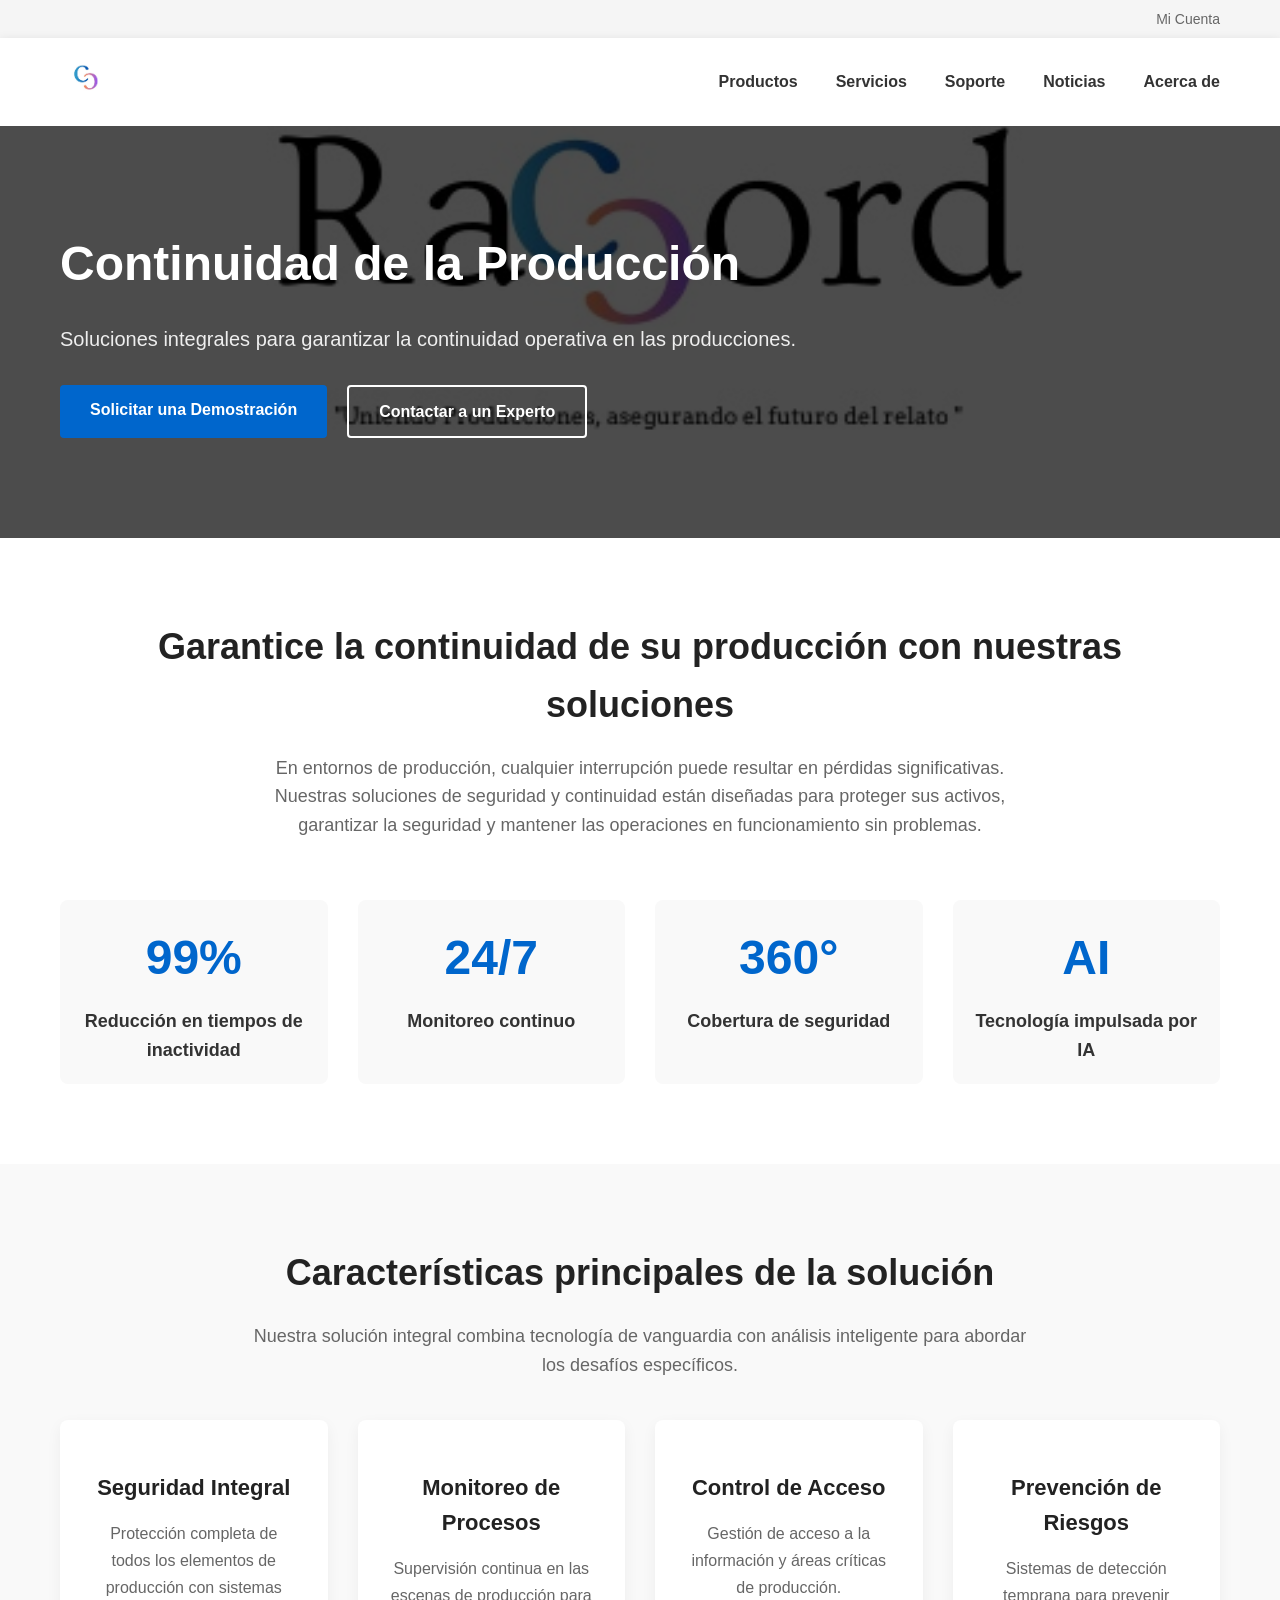
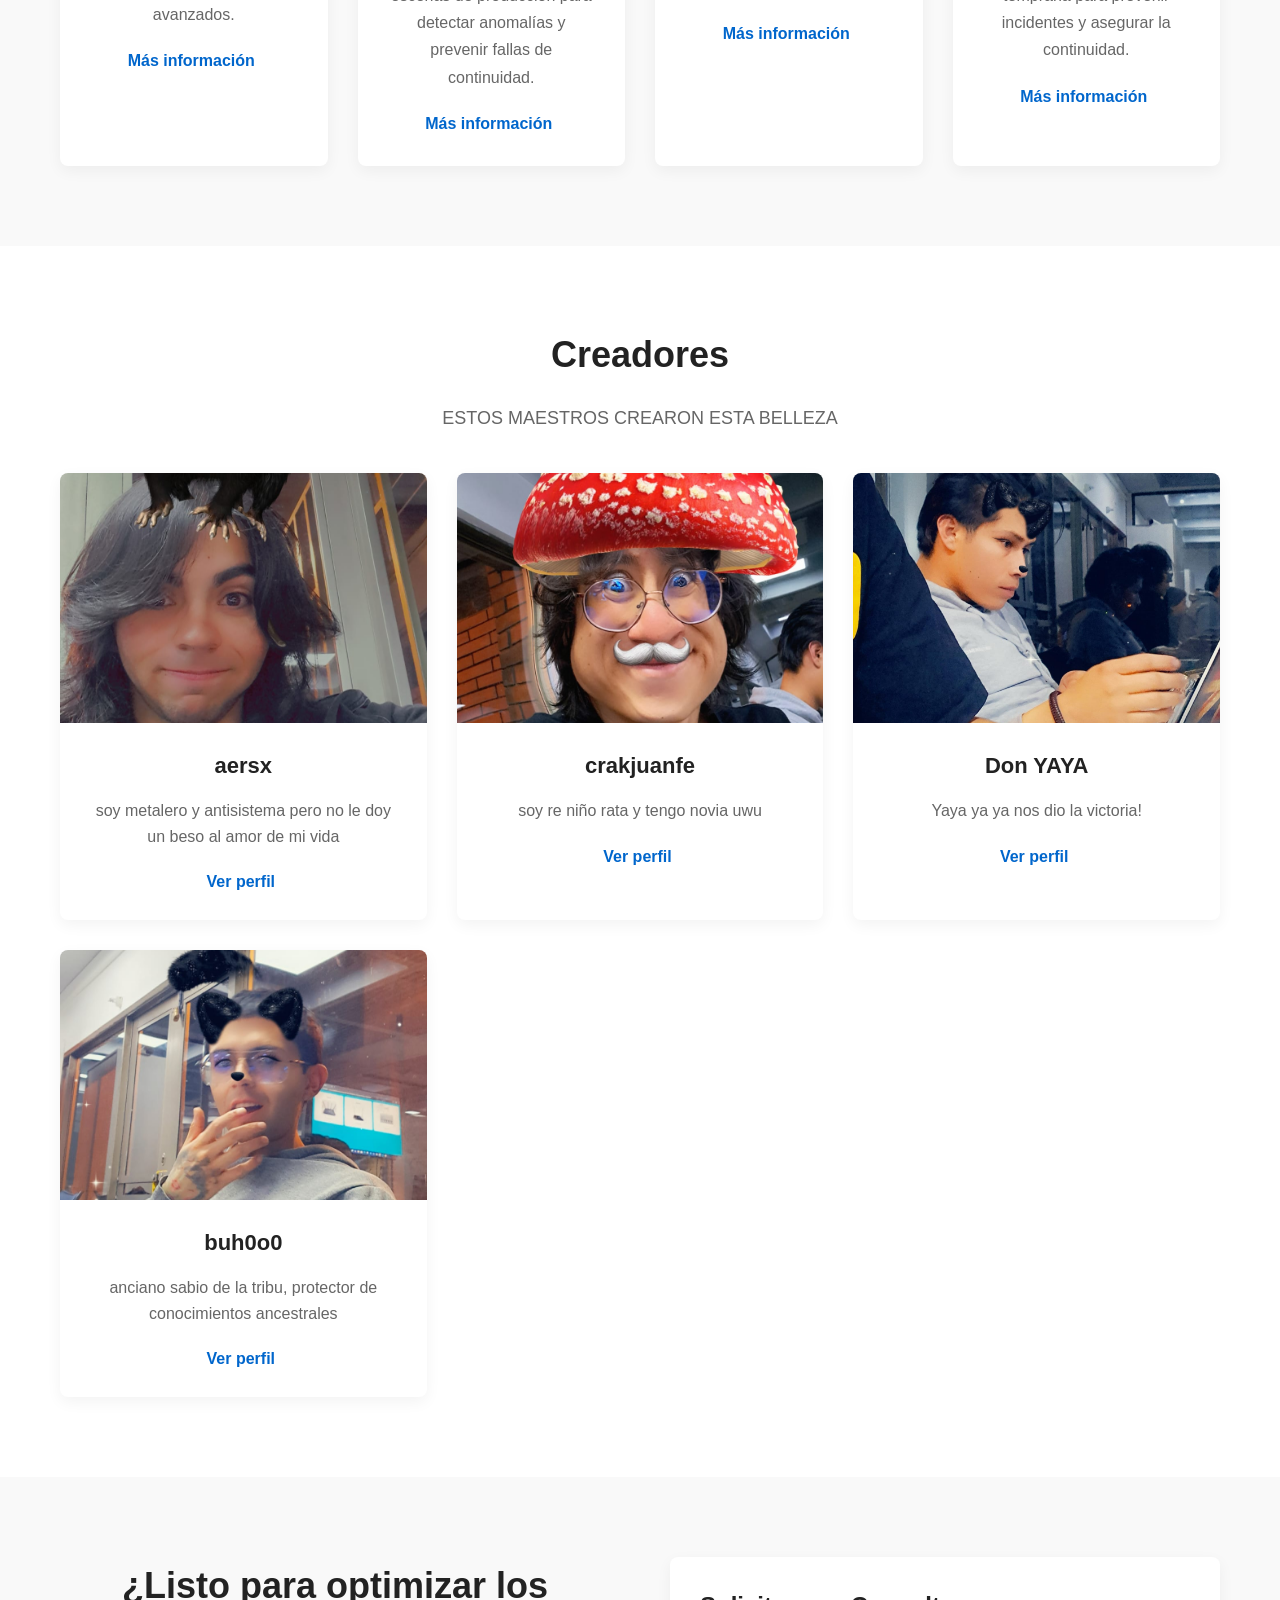
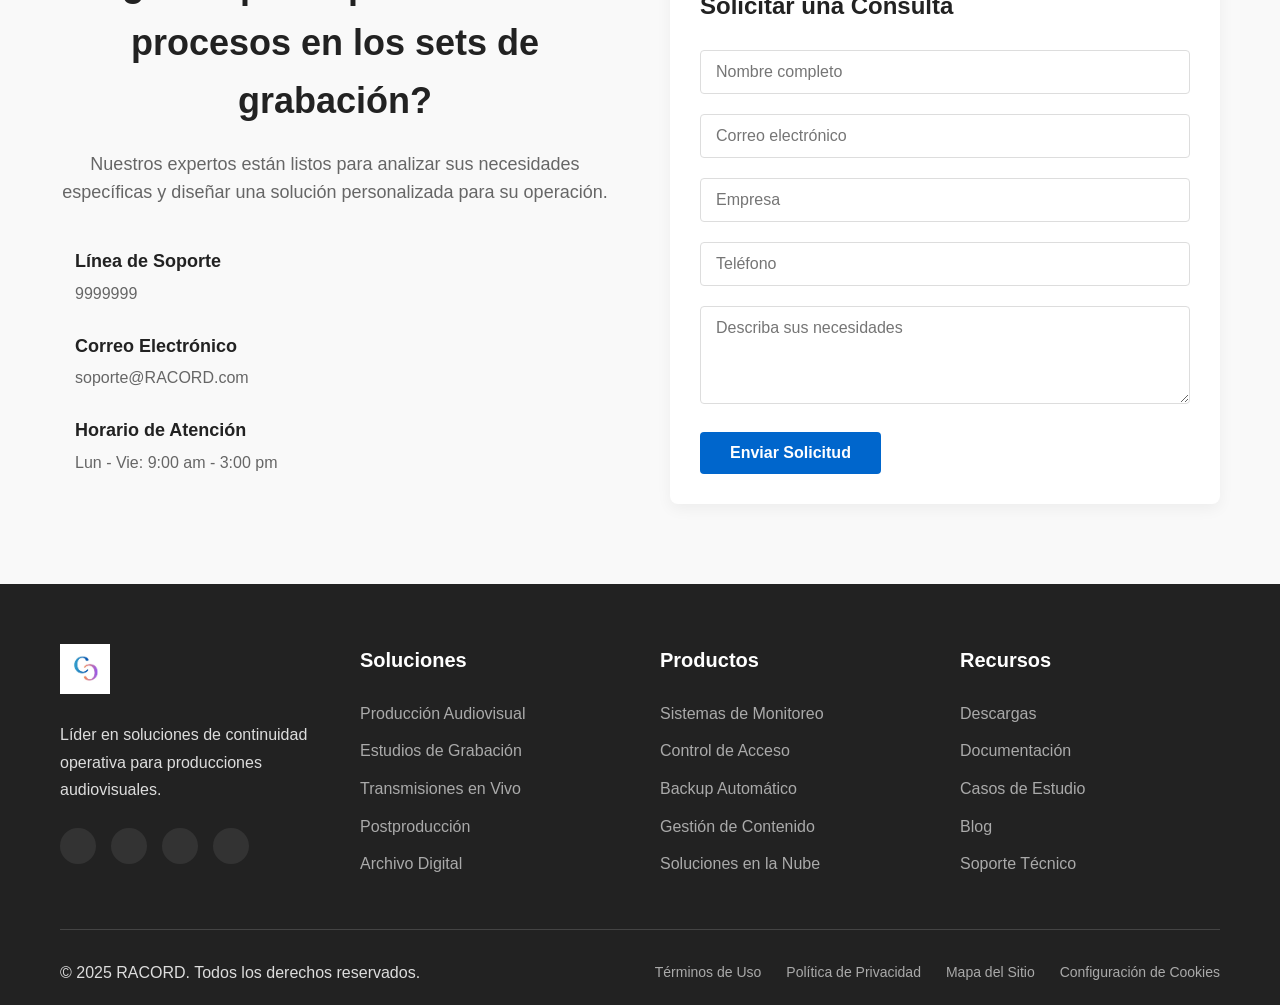
==== index.html @ 3006184e "rutas3" ====
<!DOCTYPE html>
<html lang="en">
<head>
    <meta charset="UTF-8">
    <meta name="viewport" content="width=device-width, initial-scale=1.0">
    <link rel="stylesheet" href="/index.css">
    <title>RACORD</title>
</head>
<body>
    <!-- Cabecera y Menú -->
    <header class="cabecera">
        <div class="barra-superior">
            <div class="contenedor">
                <div class="contenido-barra-superior">
                    <div class="selector-region">
                        <!-- Vacío según tu código -->
                    </div>
                    <div class="enlaces-superiores">
                        <a href="#"><i class="fas fa-user"></i> Mi Cuenta</a>
                    </div>
                </div>
            </div>
        </div>
        
        <nav class="navegacion-principal">
            <div class="contenedor">
                <div class="contenido-navegacion">
                    <div class="logo">
                        <a href="#">
                            <img src="/contrateminilogo.jpeg" alt="Logo RACORD">
                        </a>
                    </div>
                    
                    <ul class="menu-navegacion">
                        <li><a href="#"><i class="fas fa-bars"></i> Productos</a></li>
                        <li><a href="#"><i class="fas fa-cloud"></i> Servicios</a></li>
                        <li><a href="#"><i class="fas fa-rocket"></i> Soporte</a></li>
                        <li><a href="#"><i class="fas fa-newspaper"></i> Noticias</a></li>
                        <li><a href="#"><i class="fas fa-info-circle"></i> Acerca de</a></li>
                    </ul>
                    
                    <div class="boton-menu-movil">
                        <i class="fas fa-bars"></i>
                    </div>
                </div>
            </div>
        </nav>
    </header>

    <!-- Sección Principal -->
    <section class="seccion-principal">
        <div class="contenedor">
            <div class="contenido-principal">
                <h1 class="titulo-principal">Continuidad de la Producción</h1>
                <p class="descripcion-principal">
                    Soluciones integrales para garantizar la continuidad operativa en las producciones.
                </p>
                
                <div class="acciones-principal">
                    <a href="#" class="boton boton-primario">Solicitar una Demostración</a>
                    <a href="#" class="boton boton-secundario">Contactar a un Experto</a>
                </div>
            </div>
        </div>
    </section>

    <!-- Contenido Central -->
    <main class="contenido-central">
        <!-- Sección de Introducción -->
        <section class="seccion-introduccion">
            <div class="contenedor">
                <h2 class="titulo-seccion">Garantice la continuidad de su producción con nuestras soluciones</h2>
                <p class="descripcion-seccion">
                    En entornos de producción, cualquier interrupción puede resultar en pérdidas significativas. 
                    Nuestras soluciones de seguridad y continuidad están diseñadas para proteger sus activos, garantizar la seguridad 
                    y mantener las operaciones en funcionamiento sin problemas.
                </p>
                
                <div class="cuadricula-estadisticas">
                    <div class="item-estadistica">
                        <div class="numero-estadistica">99%</div>
                        <div class="texto-estadistica">Reducción en tiempos de inactividad</div>
                    </div>
                    <div class="item-estadistica">
                        <div class="numero-estadistica">24/7</div>
                        <div class="texto-estadistica">Monitoreo continuo</div>
                    </div>
                    <div class="item-estadistica">
                        <div class="numero-estadistica">360°</div>
                        <div class="texto-estadistica">Cobertura de seguridad</div>
                    </div>
                    <div class="item-estadistica">
                        <div class="numero-estadistica">AI</div>
                        <div class="texto-estadistica">Tecnología impulsada por IA</div>
                    </div>
                </div>
            </div>
        </section>

        <!-- Sección de Características -->
        <section class="seccion-caracteristicas">
            <div class="contenedor">
                <h2 class="titulo-seccion">Características principales de la solución</h2>
                <p class="descripcion-seccion">
                    Nuestra solución integral combina tecnología de vanguardia con análisis inteligente para 
                    abordar los desafíos específicos.
                </p>
                
                <div class="cuadricula-caracteristicas">
                    <div class="tarjeta-caracteristica">
                        <div class="icono-caracteristica">
                            <i class="fas fa-shield-alt"></i>
                        </div>
                        <h3 class="titulo-caracteristica">Seguridad Integral</h3>
                        <p class="descripcion-caracteristica">
                            Protección completa de todos los elementos de producción con sistemas avanzados.
                        </p>
                        <a href="#" class="enlace-caracteristica">Más información <i class="fas fa-arrow-right"></i></a>
                    </div>
                    
                    <div class="tarjeta-caracteristica">
                        <div class="icono-caracteristica">
                            <i class="fas fa-video"></i>
                        </div>
                        <h3 class="titulo-caracteristica">Monitoreo de Procesos</h3>
                        <p class="descripcion-caracteristica">
                            Supervisión continua en las escenas de producción para detectar anomalías y prevenir fallas de continuidad.
                        </p>
                        <a href="#" class="enlace-caracteristica">Más información <i class="fas fa-arrow-right"></i></a>
                    </div>
                    
                    <div class="tarjeta-caracteristica">
                        <div class="icono-caracteristica">
                            <i class="fas fa-user-check"></i>
                        </div>
                        <h3 class="titulo-caracteristica">Control de Acceso</h3>
                        <p class="descripcion-caracteristica">
                            Gestión de acceso a la información y áreas críticas de producción.
                        </p>
                        <a href="#" class="enlace-caracteristica">Más información <i class="fas fa-arrow-right"></i></a>
                    </div>
                    
                    <div class="tarjeta-caracteristica">
                        <div class="icono-caracteristica">
                            <i class="fas fa-fire"></i>
                        </div>
                        <h3 class="titulo-caracteristica">Prevención de Riesgos</h3>
                        <p class="descripcion-caracteristica">
                            Sistemas de detección temprana para prevenir incidentes y asegurar la continuidad.
                        </p>
                        <a href="#" class="enlace-caracteristica">Más información <i class="fas fa-arrow-right"></i></a>
                    </div>
                </div>
            </div>
        </section>

        <!-- Sección de Creadores -->
        <section class="seccion-creadores">
            <div class="contenedor">
                <h2 class="titulo-seccion">Creadores</h2>
                <p class="descripcion-seccion">
                    ESTOS MAESTROS CREARON ESTA BELLEZA
                </p>
                
                <div class="cuadricula-creadores">
                    <div class="tarjeta-creador">
                        <div class="imagen-creador">
                            <img src="/camilo.jpeg" alt="Creador 1">
                        </div>
                        <div class="info-creador">
                            <h3 class="nombre-creador">aersx</h3>
                            <p class="descripcion-creador">
                                soy metalero y antisistema pero no le doy un beso al amor de mi vida
                            </p>
                            <a href="#" class="enlace-creador">Ver perfil <i class="fas fa-arrow-right"></i></a>
                        </div>
                    </div>
                    
                    <div class="tarjeta-creador">
                        <div class="imagen-creador">
                            <img src="/juan.jpeg" alt="Creador 2">
                        </div>
                        <div class="info-creador">
                            <h3 class="nombre-creador">crakjuanfe</h3>
                            <p class="descripcion-creador">
                                soy re niño rata y tengo novia uwu
                            </p>
                            <a href="#" class="enlace-creador">Ver perfil <i class="fas fa-arrow-right"></i></a>
                        </div>
                    </div>
                    
                    <div class="tarjeta-creador">
                        <div class="imagen-creador">
                            <img src="/yaya.jpeg" alt="Creador 3">
                        </div>
                        <div class="info-creador">
                            <h3 class="nombre-creador">Don YAYA</h3>
                            <p class="descripcion-creador">
                               Yaya ya ya nos dio la victoria!
                            </p>
                            <a href="#" class="enlace-creador">Ver perfil <i class="fas fa-arrow-right"></i></a>
                        </div>
                    </div>

                    <div class="tarjeta-creador">
                        <div class="imagen-creador">
                            <img src="/buho.jpeg" alt="Creador 3">
                        </div>
                        <div class="info-creador">
                            <h3 class="nombre-creador">buh0o0</h3>
                            <p class="descripcion-creador">
                                anciano sabio de la tribu, protector de conocimientos ancestrales 
                            </p>
                            <a href="#" class="enlace-creador">Ver perfil <i class="fas fa-arrow-right"></i></a>
                        </div>
                    </div>
                </div>
            </div>
        </section>

        <!-- Sección de Contacto -->
        <section class="seccion-contacto">
            <div class="contenedor">
                <div class="contenido-contacto">
                    <div class="texto-contacto">
                        <h2 class="titulo-seccion">¿Listo para optimizar los procesos en los sets de grabación?</h2>
                        <p class="descripcion-seccion">
                            Nuestros expertos están listos para analizar sus necesidades específicas y 
                            diseñar una solución personalizada para su operación.
                        </p>
                        
                        <div class="info-contacto">
                            <div class="item-contacto">
                                <i class="fas fa-phone-alt"></i>
                                <div>
                                    <h4>Línea de Soporte</h4>
                                    <p>9999999</p>
                                </div>
                            </div>
                            
                            <div class="item-contacto">
                                <i class="fas fa-envelope"></i>
                                <div>
                                    <h4>Correo Electrónico</h4>
                                    <p>soporte@RACORD.com</p>
                                </div>
                            </div>
                            
                            <div class="item-contacto">
                                <i class="fas fa-clock"></i>
                                <div>
                                    <h4>Horario de Atención</h4>
                                    <p>Lun - Vie: 9:00 am - 3:00 pm</p>
                                </div>
                            </div>
                        </div>
                    </div>
                    
                    <div class="formulario-contacto">
                        <h3>Solicitar una Consulta</h3>
                        <form id="formularioContacto">
                            <div class="grupo-formulario">
                                <input type="text" placeholder="Nombre completo" required>
                            </div>
                            <div class="grupo-formulario">
                                <input type="email" placeholder="Correo electrónico" required>
                            </div>
                            <div class="grupo-formulario">
                                <input type="text" placeholder="Empresa">
                            </div>
                            <div class="grupo-formulario">
                                <input type="tel" placeholder="Teléfono">
                            </div>
                            <div class="grupo-formulario">
                                <textarea placeholder="Describa sus necesidades" rows="4"></textarea>
                            </div>
                            <button type="submit" class="boton boton-primario">Enviar Solicitud</button>
                        </form>
                    </div>
                </div>
            </div>
        </section>
    </main>

    <!-- Pie de Página -->
    <footer class="pie-pagina">
        <div class="contenedor">
            <div class="contenido-pie">
                <div class="seccion-pie">
                    <div class="logo-pie">
                        <img src="/src/img/contrateminilogo.jpeg" alt="Logo RACORD">
                    </div>
                    <p class="descripcion-pie">
                        Líder en soluciones de continuidad operativa para producciones audiovisuales.
                    </p>
                    <div class="enlaces-sociales">
                        <a href="#"><i class="fab fa-facebook-f"></i></a>
                        <a href="#"><i class="fab fa-twitter"></i></a>
                        <a href="#"><i class="fab fa-linkedin-in"></i></a>
                        <a href="#"><i class="fab fa-youtube"></i></a>
                    </div>
                </div>
                
                <div class="seccion-pie">
                    <h4 class="titulo-pie">Soluciones</h4>
                    <ul class="enlaces-pie">
                        <li><a href="#">Producción Audiovisual</a></li>
                        <li><a href="#">Estudios de Grabación</a></li>
                        <li><a href="#">Transmisiones en Vivo</a></li>
                        <li><a href="#">Postproducción</a></li>
                        <li><a href="#">Archivo Digital</a></li>
                    </ul>
                </div>
                
                <div class="seccion-pie">
                    <h4 class="titulo-pie">Productos</h4>
                    <ul class="enlaces-pie">
                        <li><a href="#">Sistemas de Monitoreo</a></li>
                        <li><a href="#">Control de Acceso</a></li>
                        <li><a href="#">Backup Automático</a></li>
                        <li><a href="#">Gestión de Contenido</a></li>
                        <li><a href="#">Soluciones en la Nube</a></li>
                    </ul>
                </div>
                
                <div class="seccion-pie">
                    <h4 class="titulo-pie">Recursos</h4>
                    <ul class="enlaces-pie">
                        <li><a href="#">Descargas</a></li>
                        <li><a href="#">Documentación</a></li>
                        <li><a href="#">Casos de Estudio</a></li>
                        <li><a href="#">Blog</a></li>
                        <li><a href="#">Soporte Técnico</a></li>
                    </ul>
                </div>
            </div>
            
            <div class="pie-inferior">
                <div class="derechos-autor">
                    © 2025 RACORD. Todos los derechos reservados.
                </div>
                <div class="enlaces-inferiores">
                    <a href="#">Términos de Uso</a>
                    <a href="#">Política de Privacidad</a>
                    <a href="#">Mapa del Sitio</a>
                    <a href="#">Configuración de Cookies</a>
                </div>
            </div>
        </div>
    </footer>
</body>
</html>
---- index.css ----
/* estilos.css - Nombres de clase de estudiante */

/* Reset y estilos base */
* {
    margin: 0;
    padding: 0;
    box-sizing: border-box;
}

body {
    font-family: 'Open Sans', sans-serif;
    color: #333;
    line-height: 1.6;
}

.contenedor {
    width: 100%;
    max-width: 1200px;
    margin: 0 auto;
    padding: 0 20px;
}

/* Cabecera */
.barra-superior {
    background-color: #f5f5f5;
    padding: 8px 0;
    font-size: 14px;
}

.contenido-barra-superior {
    display: flex;
    justify-content: space-between;
    align-items: center;
}

.selector-region {
    display: flex;
    align-items: center;
    gap: 8px;
    cursor: pointer;
}

.enlaces-superiores {
    display: flex;
    gap: 20px;
}

.enlaces-superiores a {
    color: #666;
    text-decoration: none;
    display: flex;
    align-items: center;
    gap: 5px;
}

.enlaces-superiores a:hover {
    color: #0066cc;
}

/* Navegación principal */
.navegacion-principal {
    background-color: #fff;
    box-shadow: 0 2px 10px rgba(0, 0, 0, 0.1);
    padding: 15px 0;
}

.contenido-navegacion {
    display: flex;
    justify-content: space-between;
    align-items: center;
}

.logo img {
    height: 50px;
}

.menu-navegacion {
    display: flex;
    list-style: none;
    gap: 30px;
}

.menu-navegacion li a {
    text-decoration: none;
    color: #333;
    font-weight: 600;
    font-size: 16px;
    display: flex;
    align-items: center;
    gap: 8px;
}

.menu-navegacion li a:hover {
    color: #0066cc;
}

.boton-menu-movil {
    display: none;
    font-size: 24px;
    cursor: pointer;
}

/* Sección Principal */
.seccion-principal {
    background: linear-gradient(rgba(0, 0, 0, 0.7), rgba(0, 0, 0, 0.7)), 
                url('/logo.jpeg');
    background-size: cover;
    background-position: center;
    color: white;
    padding: 100px 0;
}

.titulo-principal {
    font-size: 48px;
    font-weight: 700;
    margin-bottom: 20px;
    font-family: 'Roboto', sans-serif;
}

.descripcion-principal {
    font-size: 20px;
    max-width: 800px;
    margin-bottom: 30px;
    color: #eee;
}

.acciones-principal {
    display: flex;
    gap: 20px;
}

/* Botones */
.boton {
    padding: 12px 30px;
    border-radius: 4px;
    text-decoration: none;
    font-weight: 600;
    display: inline-block;
    transition: all 0.3s ease;
    border: none;
    cursor: pointer;
    font-size: 16px;
}

.boton-primario {
    background-color: #0066cc;
    color: white;
}

.boton-primario:hover {
    background-color: #0052a3;
    transform: translateY(-2px);
}

.boton-secundario {
    background-color: transparent;
    color: white;
    border: 2px solid white;
}

.boton-secundario:hover {
    background-color: rgba(255, 255, 255, 0.1);
    transform: translateY(-2px);
}

/* Secciones comunes */
.titulo-seccion {
    font-size: 36px;
    font-weight: 700;
    margin-bottom: 20px;
    color: #222;
    font-family: 'Roboto', sans-serif;
    text-align: center;
}

.descripcion-seccion {
    font-size: 18px;
    color: #666;
    max-width: 800px;
    margin: 0 auto 40px;
    text-align: center;
}

/* Sección de Introducción */
.seccion-introduccion {
    padding: 80px 0;
    text-align: center;
}

.cuadricula-estadisticas {
    display: grid;
    grid-template-columns: repeat(4, 1fr);
    gap: 30px;
    margin-top: 60px;
}

.item-estadistica {
    text-align: center;
    padding: 20px;
    background-color: #f9f9f9;
    border-radius: 8px;
    transition: transform 0.3s ease;
}

.item-estadistica:hover {
    transform: translateY(-5px);
    box-shadow: 0 5px 15px rgba(0, 0, 0, 0.1);
}

.numero-estadistica {
    font-size: 48px;
    font-weight: 700;
    color: #0066cc;
    margin-bottom: 10px;
}

.texto-estadistica {
    font-size: 18px;
    color: #333;
    font-weight: 600;
}

/* Sección de Características */
.seccion-caracteristicas {
    padding: 80px 0;
    background-color: #f9f9f9;
}

.cuadricula-caracteristicas {
    display: grid;
    grid-template-columns: repeat(4, 1fr);
    gap: 30px;
}

.tarjeta-caracteristica {
    background-color: white;
    padding: 30px;
    border-radius: 8px;
    box-shadow: 0 5px 15px rgba(0, 0, 0, 0.05);
    transition: transform 0.3s ease;
    text-align: center;
}

.tarjeta-caracteristica:hover {
    transform: translateY(-10px);
}

.icono-caracteristica {
    font-size: 40px;
    color: #0066cc;
    margin-bottom: 20px;
}

.titulo-caracteristica {
    font-size: 22px;
    font-weight: 700;
    margin-bottom: 15px;
    color: #222;
}

.descripcion-caracteristica {
    color: #666;
    margin-bottom: 20px;
    line-height: 1.7;
}

.enlace-caracteristica {
    color: #0066cc;
    text-decoration: none;
    font-weight: 600;
    display: flex;
    align-items: center;
    justify-content: center;
    gap: 5px;
}

.enlace-caracteristica:hover {
    text-decoration: underline;
}

/* Sección de Creadores */
.seccion-creadores {
    padding: 80px 0;
}

.cuadricula-creadores {
    display: grid;
    grid-template-columns: repeat(3, 1fr);
    gap: 30px;
}

.tarjeta-creador {
    background-color: white;
    border-radius: 8px;
    overflow: hidden;
    box-shadow: 0 5px 15px rgba(0, 0, 0, 0.05);
    transition: transform 0.3s ease;
}

.tarjeta-creador:hover {
    transform: translateY(-10px);
}

.imagen-creador {
    height: 250px;
    overflow: hidden;
}

.imagen-creador img {
    width: 100%;
    height: 100%;
    object-fit: cover;
    transition: transform 0.5s ease;
}

.tarjeta-creador:hover .imagen-creador img {
    transform: scale(1.05);
}

.info-creador {
    padding: 25px;
    text-align: center;
}

.nombre-creador {
    font-size: 22px;
    font-weight: 700;
    margin-bottom: 15px;
    color: #222;
}

.descripcion-creador {
    color: #666;
    margin-bottom: 20px;
    line-height: 1.6;
}

.enlace-creador {
    color: #0066cc;
    text-decoration: none;
    font-weight: 600;
    display: flex;
    align-items: center;
    justify-content: center;
    gap: 5px;
}

.enlace-creador:hover {
    text-decoration: underline;
}

/* Sección de Contacto */
.seccion-contacto {
    padding: 80px 0;
    background-color: #f9f9f9;
}

.contenido-contacto {
    display: grid;
    grid-template-columns: 1fr 1fr;
    gap: 60px;
    align-items: start;
}

.info-contacto {
    margin-top: 30px;
}

.item-contacto {
    display: flex;
    align-items: center;
    gap: 15px;
    margin-bottom: 25px;
}

.item-contacto i {
    font-size: 24px;
    color: #0066cc;
}

.item-contacto h4 {
    font-size: 18px;
    margin-bottom: 5px;
    color: #222;
}

.item-contacto p {
    color: #666;
}

.formulario-contacto {
    background-color: white;
    padding: 30px;
    border-radius: 8px;
    box-shadow: 0 5px 15px rgba(0, 0, 0, 0.05);
}

.formulario-contacto h3 {
    font-size: 24px;
    margin-bottom: 25px;
    color: #222;
}

.grupo-formulario {
    margin-bottom: 20px;
}

.grupo-formulario input,
.grupo-formulario textarea {
    width: 100%;
    padding: 12px 15px;
    border: 1px solid #ddd;
    border-radius: 4px;
    font-family: 'Open Sans', sans-serif;
    font-size: 16px;
}

.grupo-formulario input:focus,
.grupo-formulario textarea:focus {
    outline: none;
    border-color: #0066cc;
}

/* Pie de Página */
.pie-pagina {
    background-color: #222;
    color: #ddd;
    padding: 60px 0 20px;
}

.contenido-pie {
    display: grid;
    grid-template-columns: repeat(4, 1fr);
    gap: 40px;
    margin-bottom: 40px;
}

.logo-pie img {
    height: 50px;
    margin-bottom: 20px;
}

.descripcion-pie {
    margin-bottom: 25px;
    line-height: 1.7;
}

.enlaces-sociales {
    display: flex;
    gap: 15px;
}

.enlaces-sociales a {
    display: flex;
    align-items: center;
    justify-content: center;
    width: 36px;
    height: 36px;
    background-color: #333;
    color: white;
    border-radius: 50%;
    text-decoration: none;
    transition: background-color 0.3s ease;
}

.enlaces-sociales a:hover {
    background-color: #0066cc;
}

.titulo-pie {
    font-size: 20px;
    color: white;
    margin-bottom: 25px;
    font-weight: 700;
}

.enlaces-pie {
    list-style: none;
}

.enlaces-pie li {
    margin-bottom: 12px;
}

.enlaces-pie a {
    color: #aaa;
    text-decoration: none;
    transition: color 0.3s ease;
}

.enlaces-pie a:hover {
    color: white;
}

.pie-inferior {
    padding-top: 30px;
    border-top: 1px solid #444;
    display: flex;
    justify-content: space-between;
    align-items: center;
    flex-wrap: wrap;
}

.enlaces-inferiores {
    display: flex;
    gap: 25px;
}

.enlaces-inferiores a {
    color: #aaa;
    text-decoration: none;
    font-size: 14px;
}

.enlaces-inferiores a:hover {
    color: white;
}

/* Responsive */
@media (max-width: 992px) {
    .cuadricula-caracteristicas,
    .cuadricula-estadisticas,
    .cuadricula-creadores {
        grid-template-columns: repeat(2, 1fr);
    }
    
    .contenido-contacto,
    .contenido-pie {
        grid-template-columns: 1fr;
        gap: 40px;
    }
    
    .titulo-principal {
        font-size: 36px;
    }
    
    .titulo-seccion {
        font-size: 30px;
    }
}

@media (max-width: 768px) {
    .menu-navegacion {
        display: none;
        position: absolute;
        top: 100%;
        left: 0;
        width: 100%;
        background-color: white;
        flex-direction: column;
        padding: 20px;
        box-shadow: 0 5px 10px rgba(0, 0, 0, 0.1);
        z-index: 100;
    }
    
    .boton-menu-movil {
        display: block;
    }
    
    .acciones-principal {
        flex-direction: column;
        align-items: flex-start;
    }
    
    .pie-inferior {
        flex-direction: column;
        gap: 20px;
        text-align: center;
    }
    
    .enlaces-inferiores {
        justify-content: center;
        flex-wrap: wrap;
    }
}

@media (max-width: 576px) {
    .cuadricula-caracteristicas,
    .cuadricula-estadisticas,
    .cuadricula-creadores {
        grid-template-columns: 1fr;
    }
    
    .seccion-principal {
        padding: 60px 0;
    }
    
    .titulo-principal {
        font-size: 30px;
    }
    
    .titulo-seccion {
        font-size: 26px;
    }
    
    .numero-estadistica {
        font-size: 36px;
    }
}
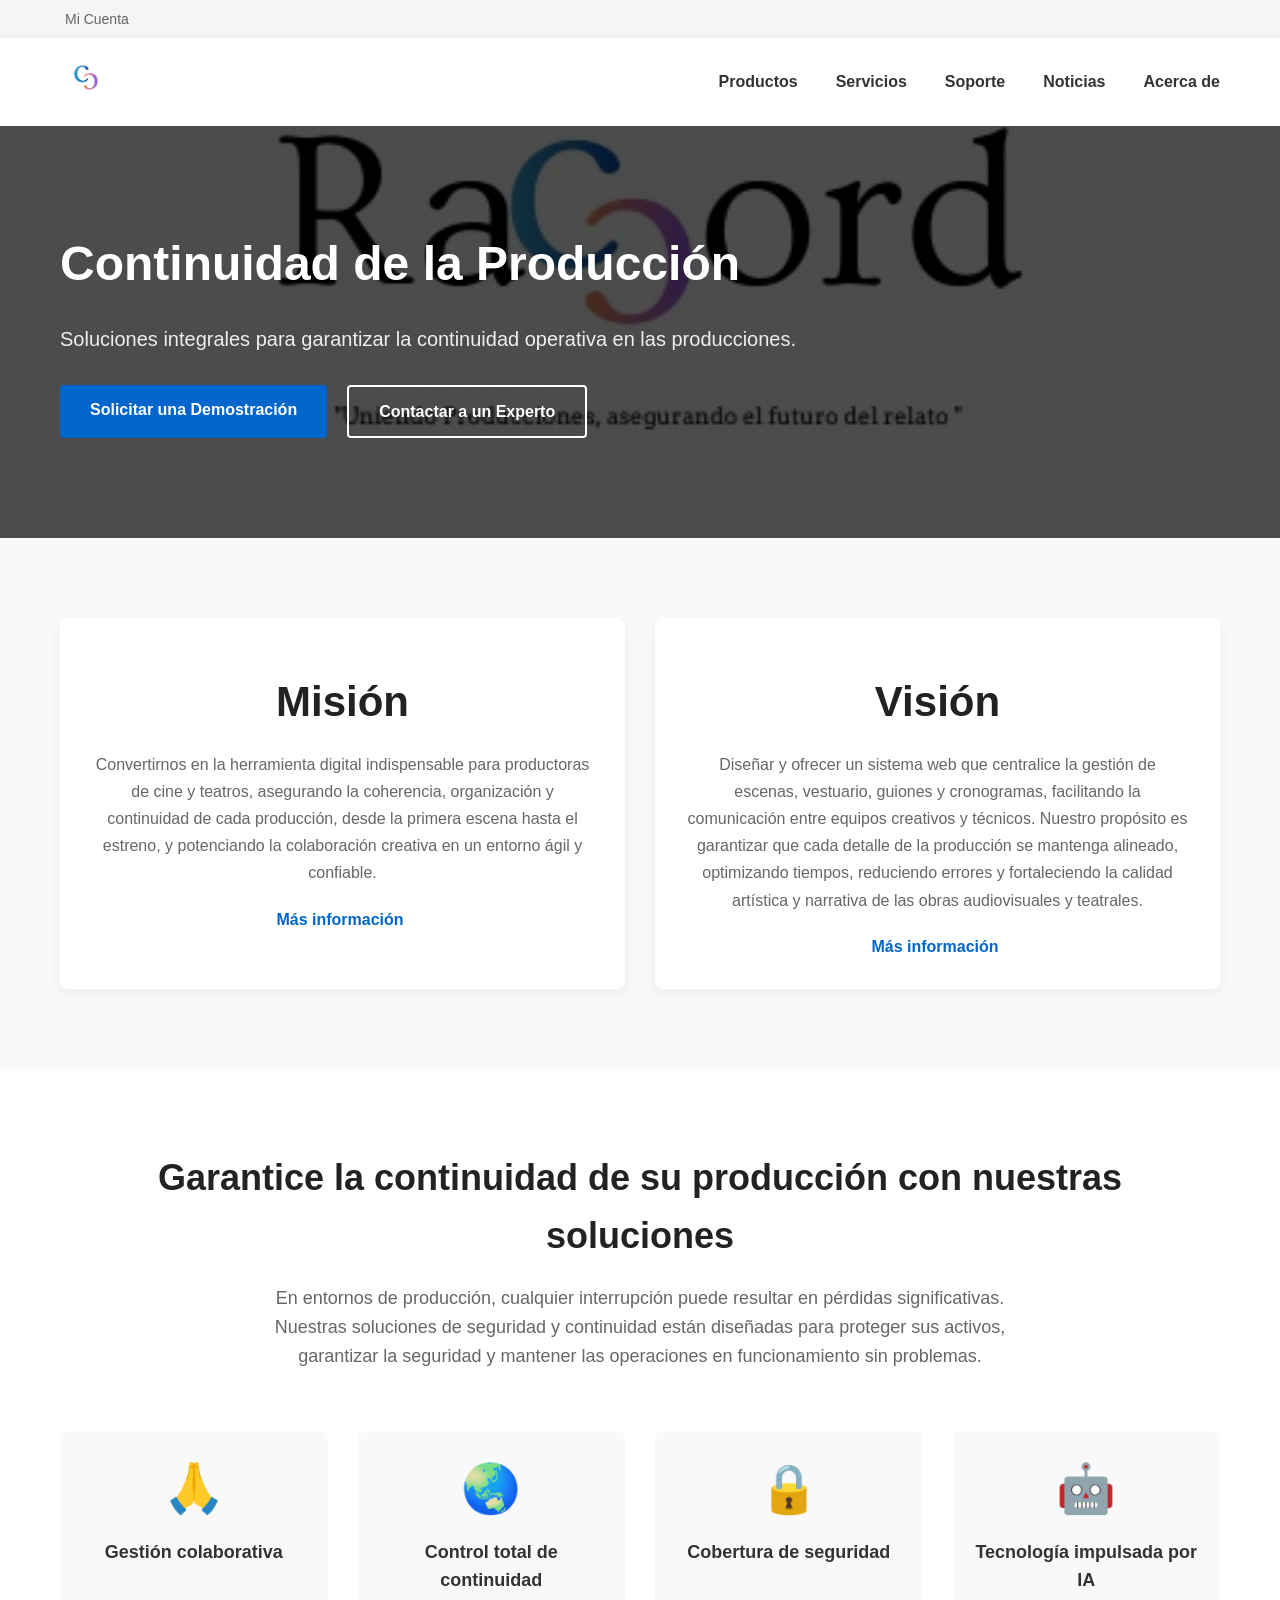
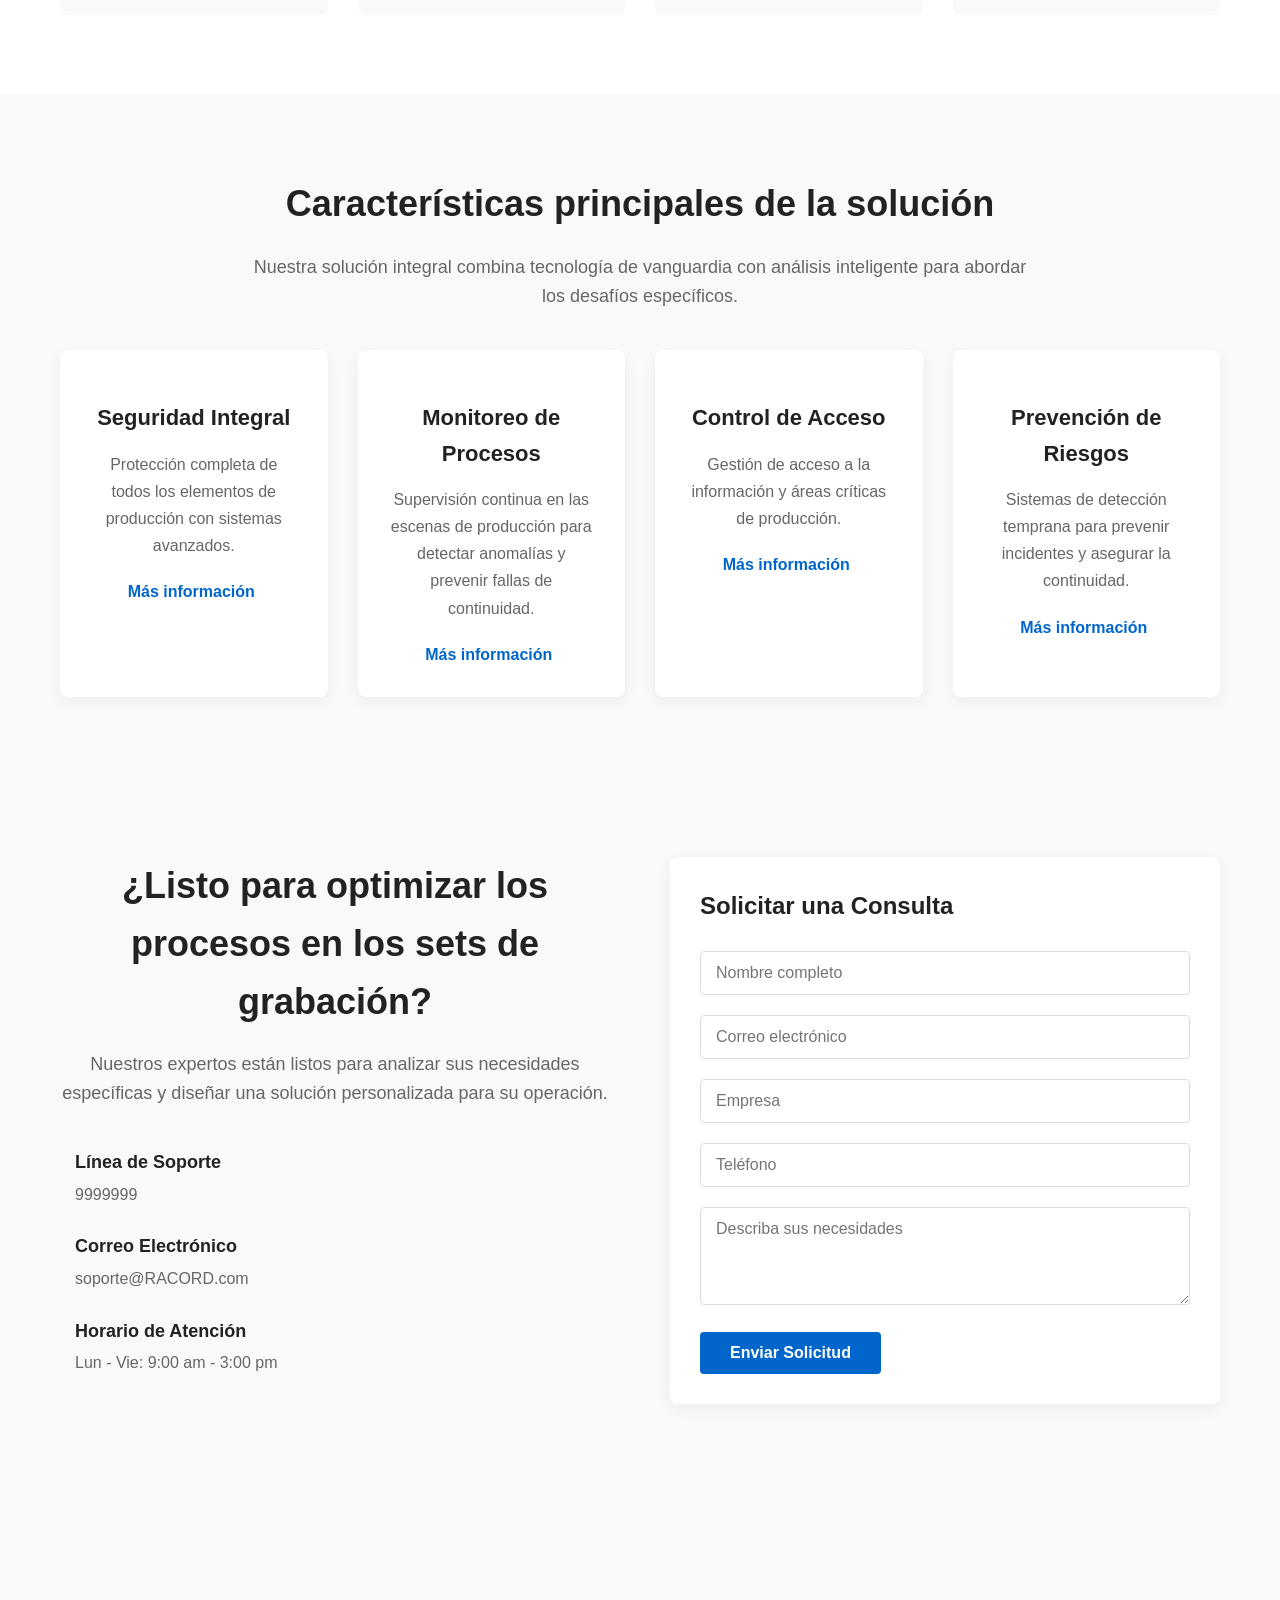
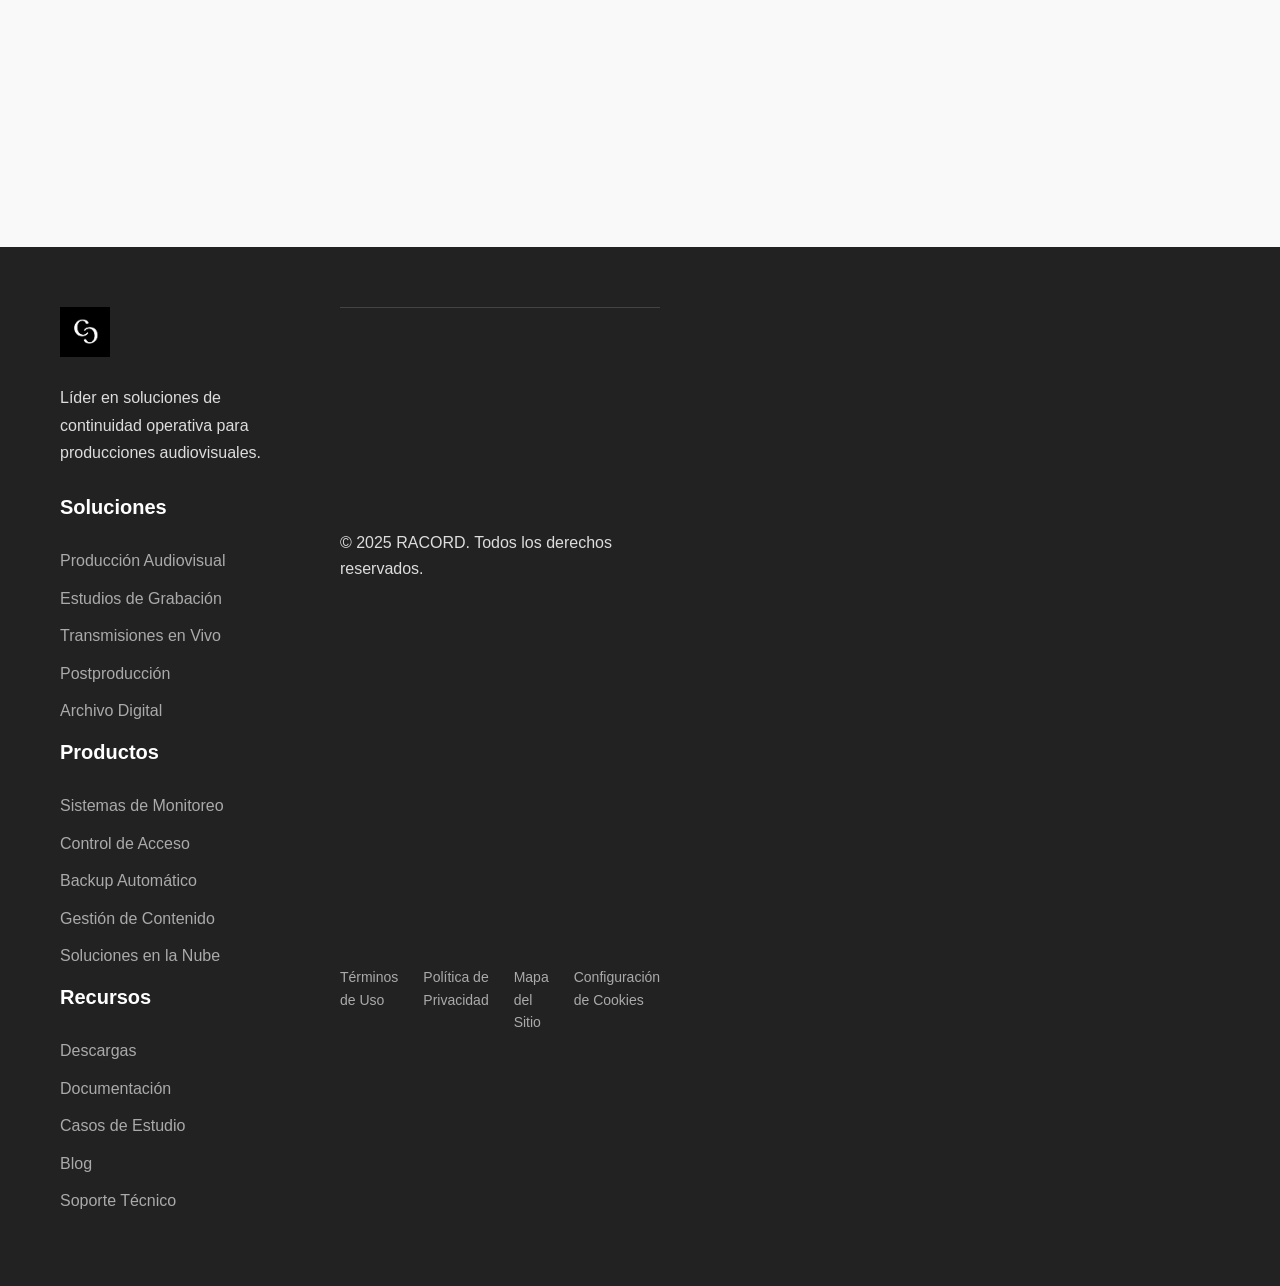
==== commit c2c2f002: "requisitos(mapa.vision,mision)" ====
--- a/index.html
+++ b/index.html
@@ -12,9 +12,6 @@
         <div class="barra-superior">
             <div class="contenedor">
                 <div class="contenido-barra-superior">
-                    <div class="selector-region">
-                        <!-- Vacío según tu código -->
-                    </div>
                     <div class="enlaces-superiores">
                         <a href="#"><i class="fas fa-user"></i> Mi Cuenta</a>
                     </div>
@@ -64,6 +61,34 @@
         </div>
     </section>
 
+        <!--Seccion mision vision-->
+    <section class="seccion-caracteristicas">
+            <div class="contenedor">
+                <div class="cuadricula-caracteristicasM">
+                    <div class="tarjeta-caracteristica">
+                        <div class="icono-caracteristica">
+                            <i class="fas fa-shield-alt"></i>
+                        </div>
+                        <h3 class="titulo-caracteristicaM">Misión</h3>
+                        <p class="descripcion-caracteristica">
+                           Convertirnos en la herramienta digital indispensable para productoras de cine y teatros, asegurando la coherencia, organización y continuidad de cada producción, desde la primera escena hasta el estreno, y potenciando la colaboración creativa en un entorno ágil y confiable.
+                        </p>
+                        <a href="#" class="enlace-caracteristica">Más información <i class="fas fa-arrow-right"></i></a>
+                    </div>
+                    
+                    <div class="tarjeta-caracteristica">
+                        <div class="icono-caracteristica">
+                            <i class="fas fa-video"></i>
+                        </div>
+                        <h3 class="titulo-caracteristicaM">Visión</h3>
+                        <p class="descripcion-caracteristica">
+                            Diseñar y ofrecer un sistema web que centralice la gestión de escenas, vestuario, guiones y cronogramas, facilitando la comunicación entre equipos creativos y técnicos. Nuestro propósito es garantizar que cada detalle de la producción se mantenga alineado, optimizando tiempos, reduciendo errores y fortaleciendo la calidad artística y narrativa de las obras audiovisuales y teatrales.
+                        </p>
+                        <a href="#" class="enlace-caracteristica">Más información <i class="fas fa-arrow-right"></i></a>
+                    </div>
+    </section>
+
+
     <!-- Contenido Central -->
     <main class="contenido-central">
         <!-- Sección de Introducción -->
@@ -78,24 +103,26 @@
                 
                 <div class="cuadricula-estadisticas">
                     <div class="item-estadistica">
-                        <div class="numero-estadistica">99%</div>
-                        <div class="texto-estadistica">Reducción en tiempos de inactividad</div>
+                        <div class="numero-estadistica">🙏</div>
+                        <div class="texto-estadistica">Gestión colaborativa</div>
                     </div>
                     <div class="item-estadistica">
-                        <div class="numero-estadistica">24/7</div>
-                        <div class="texto-estadistica">Monitoreo continuo</div>
+                        <div class="numero-estadistica">🌏</div>
+                        <div class="texto-estadistica">Control total de continuidad</div>
                     </div>
                     <div class="item-estadistica">
-                        <div class="numero-estadistica">360°</div>
+                        <div class="numero-estadistica">🔒</div>
                         <div class="texto-estadistica">Cobertura de seguridad</div>
                     </div>
                     <div class="item-estadistica">
-                        <div class="numero-estadistica">AI</div>
+                        <div class="numero-estadistica">🤖</div>
                         <div class="texto-estadistica">Tecnología impulsada por IA</div>
                     </div>
                 </div>
             </div>
         </section>
+
+
 
         <!-- Sección de Características -->
         <section class="seccion-caracteristicas">
@@ -154,7 +181,9 @@
             </div>
         </section>
 
-        <!-- Sección de Creadores -->
+        <!-- Sección de Creadores 
+
+
         <section class="seccion-creadores">
             <div class="contenedor">
                 <h2 class="titulo-seccion">Creadores</h2>
@@ -213,15 +242,17 @@
                             </p>
                             <a href="#" class="enlace-creador">Ver perfil <i class="fas fa-arrow-right"></i></a>
                         </div>
+
                     </div>
                 </div>
             </div>
         </section>
-
+        -->
         <!-- Sección de Contacto -->
         <section class="seccion-contacto">
             <div class="contenedor">
                 <div class="contenido-contacto">
+                    
                     <div class="texto-contacto">
                         <h2 class="titulo-seccion">¿Listo para optimizar los procesos en los sets de grabación?</h2>
                         <p class="descripcion-seccion">
@@ -255,8 +286,8 @@
                             </div>
                         </div>
                     </div>
-                    
-                    <div class="formulario-contacto">
+
+                                        <div class="formulario-contacto">
                         <h3>Solicitar una Consulta</h3>
                         <form id="formularioContacto">
                             <div class="grupo-formulario">
@@ -277,10 +308,16 @@
                             <button type="submit" class="boton boton-primario">Enviar Solicitud</button>
                         </form>
                     </div>
+                    <!--MAPA-->
+                        <div class="map-responsive">
+                        <iframe src="https://www.google.com/maps/embed?pb=!1m18!1m12!1m3!1d3976.747110070975!2d-74.06877752415564!3d4.639141395335669!2m3!1f0!2f0!3f0!3m2!1i1024!2i768!4f13.1!3m3!1m2!1s0x8e3f9a3081295ccb%3A0xd4347f67e96f6d8b!2sSENA%20CGMLTI!5e0!3m2!1ses!2sco!4v1765735062746!5m2!1ses!2sco" width="600" height="450" style="border:0;" allowfullscreen="" loading="lazy" referrerpolicy="no-referrer-when-downgrade"></iframe>
+                        </div>
+
                 </div>
             </div>
         </section>
     </main>
+
 
     <!-- Pie de Página -->
     <footer class="pie-pagina">
@@ -288,11 +325,12 @@
             <div class="contenido-pie">
                 <div class="seccion-pie">
                     <div class="logo-pie">
-                        <img src="/src/img/contrateminilogo.jpeg" alt="Logo RACORD">
+                        <img src="/minilogo.jpeg" alt="Logo RACORD">
                     </div>
                     <p class="descripcion-pie">
                         Líder en soluciones de continuidad operativa para producciones audiovisuales.
                     </p>
+                    <!--
                     <div class="enlaces-sociales">
                         <a href="#"><i class="fab fa-facebook-f"></i></a>
                         <a href="#"><i class="fab fa-twitter"></i></a>
@@ -300,6 +338,7 @@
                         <a href="#"><i class="fab fa-youtube"></i></a>
                     </div>
                 </div>
+                -->
                 
                 <div class="seccion-pie">
                     <h4 class="titulo-pie">Soluciones</h4>
@@ -349,4 +388,6 @@
         </div>
     </footer>
 </body>
-</html>+</html>
+
+
--- a/index.css
+++ b/index.css
@@ -232,6 +232,12 @@
     gap: 30px;
 }
 
+.cuadricula-caracteristicasM {
+    display: grid;
+    grid-template-columns: repeat(2, 1fr);
+    gap: 30px;
+}
+
 .tarjeta-caracteristica {
     background-color: white;
     padding: 30px;
@@ -253,6 +259,12 @@
 
 .titulo-caracteristica {
     font-size: 22px;
+    font-weight: 700;
+    margin-bottom: 15px;
+    color: #222;
+}
+.titulo-caracteristicaM {
+    font-size: 42px;
     font-weight: 700;
     margin-bottom: 15px;
     color: #222;
@@ -596,4 +608,19 @@
     .numero-estadistica {
         font-size: 36px;
     }
+}
+
+/*MAPA*/
+
+.map-responsive {
+  position: relative;
+  padding-bottom: 55%;
+  height: 0;
+  overflow: hidden;
+}
+.map-responsive iframe {
+  position: absolute;
+  top: 0; left: 0;
+  width: 100%; height: 100%;
+  border: 0;
 }
